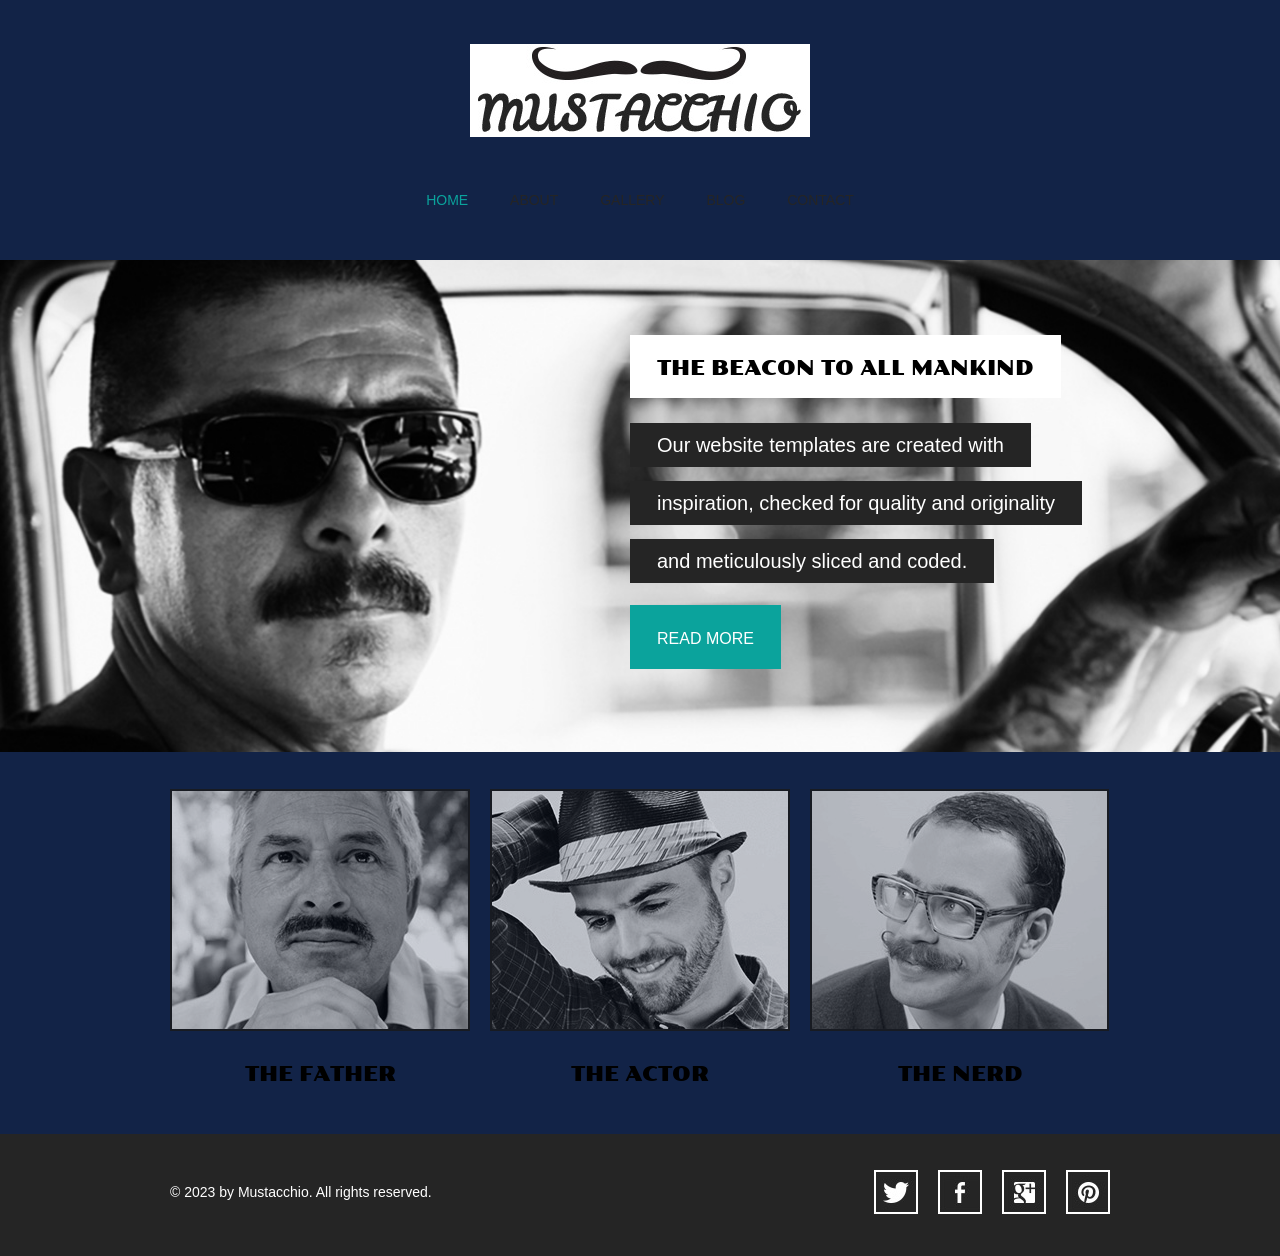
==== index.html @ d9b7026e "Primer commit" ====
<!doctype html>
<!-- Website Template by freewebsitetemplates.com -->
<html>
<head>
	<meta charset="UTF-8">
	<meta name="viewport" content="width=device-width, initial-scale=1.0">
	<title>Kraht</title>
	<link rel="stylesheet" type="text/css" href="css/style.css">
	<link rel="stylesheet" type="text/css" href="css/mobile.css" media="screen and (max-width : 568px)">
	<script type="text/javascript" src="js/mobile.js"></script>
</head>
<body>
	<div id="header">
		<a href="index.html" class="logo">
			<img src="images/logo.jpg" alt="">
		</a>
		<ul id="navigation">
			<li class="selected">
				<a href="index.html">home</a>
			</li>
			<li>
				<a href="about.html">about</a>
			</li>
			<li>
				<a href="gallery.html">gallery</a>
			</li>
			<li>
				<a href="blog.html">blog</a>
			</li>
			<li>
				<a href="contact.html">contact</a>
			</li>
		</ul>
	</div>
	<div id="body">
		<div id="featured">
			<img src="images/the-beacon.jpg" alt="">
			<div>
				<h2>the beacon to all mankind</h2>
				<span>Our website templates are created with</span>
				<span>inspiration, checked for quality and originality</span>
				<span>and meticulously sliced and coded.</span>
				<a href="blog-single-post.html" class="more">read more</a>
			</div>
		</div>
		<ul>
			<li>
				<a href="gallery.html">
					<img src="images/the-father.jpg" alt="">
					<span>the father</span>
				</a>
			</li>
			<li>
				<a href="gallery.html">
					<img src="images/the-actor.jpg" alt="">
					<span>the actor</span>
				</a>
			</li>
			<li>
				<a href="gallery.html">
					<img src="images/the-nerd.jpg" alt="">
					<span>the nerd</span>
				</a>
			</li>
		</ul>
	</div>
	<div id="footer">
		<div>
			<p>&copy; 2023 by Mustacchio. All rights reserved.</p>
			<ul>
				<li>
					<a href="http://freewebsitetemplates.com/go/twitter/" id="twitter">twitter</a>
				</li>
				<li>
					<a href="http://freewebsitetemplates.com/go/facebook/" id="facebook">facebook</a>
				</li>
				<li>
					<a href="http://freewebsitetemplates.com/go/googleplus/" id="googleplus">googleplus</a>
				</li>
				<li>
					<a href="http://pinterest.com/fwtemplates/" id="pinterest">pinterest</a>
				</li>
			</ul>
		</div>
	</div>
</body>
</html>
---- css/style.css ----
/* Website Template by freewebsitetemplates.com */
@font-face {
	font-family: 'poller_oneregular';
	src: url('../fonts/pollerone/pollerone-webfont.eot');
	src: url('../fonts/pollerone/pollerone-webfont.eot?#iefix') format('embedded-opentype'),
		 url('../fonts/pollerone/pollerone-webfont.woff') format('woff'),
		 url('../fonts/pollerone/pollerone-webfont.ttf') format('truetype'),
		 url('../fonts/pollerone/pollerone-webfont.svg#poller_oneregular') format('svg');
}
@font-face {
	font-family: 'leckerli_oneregular';
	src: url('../fonts/leckerlione/leckerlione-regular-webfont.eot');
	src: url('../fonts/leckerlione/leckerlione-regular-webfont.eot?#iefix') format('embedded-opentype'),
		 url('../fonts/leckerlione/leckerlione-regular-webfont.woff') format('woff'),
		 url('../fonts/leckerlione/leckerlione-regular-webfont.ttf') format('truetype'),
		 url('../fonts/leckerlione/leckerlione-regular-webfont.svg#leckerli_oneregular') format('svg');
}

body {
	background: #122347;
	font-family: Arial, Helvetica, sans-serif;
	font-size: 14px;
	font-weight: normal;
	line-height: 1;
	margin: 0;
	min-width: 960px;
	padding: 0;
}
p {
	color: #252525;
	line-height: 24px;
	margin: 0;
	padding: 0;
}
p a {
	color: #252525;
	text-decoration: underline;
}
p a:hover {
	color: #898989;
}
#header {
	margin: 0 auto;
	padding: 44px 0 50px;
	text-align: center;
	width: 960px;
}
#header a.logo {
	display: block;
	margin: 0 auto;
	padding: 0;
	width: 340px;
}
#header a.logo img {
	border: 0;
	display: block;
	margin: 0;
	padding: 0;
}
#header ul {
	margin: 0;
	padding: 56px 0 0;
}
#header ul li {
	display: inline;
	list-style: none;
	margin: 0;
	padding: 0 19px;
}
#header ul li a {
	color: #252525;
	display: inline-block;
	font-family: "Arial Black", Gadget, sans-serif;
	font-size: 14px;
	font-weight: normal;
	margin: 0;
	padding: 0 0 3px;
	text-decoration: none;
	text-transform: uppercase;
}
#header ul li a:hover, #header ul li.selected a {
	color: #0ba39c;
}
#body {
	margin: 0;
	padding: 0 0 30px;
	text-align: center;
}
#body h1 {
	color: #fff;
	display: inline;
	font-family: poller_oneregular;
	font-size: 35px;
	font-weight: normal;
	margin: 0;
	padding: 0;
	text-transform: uppercase;
}
#body h1 span {
	background: #252525;
	display: inline-block;
	padding: 15px 28px 12px;
}
#body > div {
	margin: 0 auto;
	padding: 0;
	width: 960px;
}
#body > div img {
	border: 2px solid #292929;
	margin: 24px 0 0;
	padding: 0;
}
#body > div .article {
	margin: 0 auto;
	padding: 30px 30px 0;
	width: 560px;
}
#body > div .article h2 {
	font-family: "Arial Black", Gadget, sans-serif;
	font-size: 25px;
	font-weight: normal;
	margin: 0 0 30px;
}
#body > div .article h3 {
	color: #252525;
	line-height: 24px;
	margin: 0;
	padding: 0;
}
#body > div .article h4 {
	background: #252525;
	color: #fff;
	display: inline-block;
	font-family: "Arial Black", Gadget, sans-serif;
	font-size: 25px;
	font-weight: normal;
	margin: 0 0 30px;
	padding: 8px 27px 10px;
}
#body > div .article p {
	margin: 0 0 30px;
}
#body div ul {
	margin: 0;
	padding: 24px 10px 0;
	width: 940px;
}
#body div ul li {
	border: 2px solid #1a1a1a;
	display: block;
	list-style: none;
	margin: 0 0 13px;
	overflow: hidden;
	padding: 0;
}
#body div ul li .figure {
	border-right: 2px solid #1a1a1a;
	float: left;
	margin: 0;
	padding: 0;
	width: 376px;
}
#body div ul li img {
	border: 0;
	display: block;
	margin: 0;
	padding: 0;
	opacity: 0.8;
	transition: 0.5s ease-in-out;
}
#body div ul li .figure:hover img {
	opacity: 1;
}
#body div ul li div {
	float: left;
	margin: 0;
	padding: 63px 0 20px;
	width: 558px;
}
#body div ul li div h3 {
	color: #252525;
	font-family: "Arial Black", Gadget, sans-serif;
	font-size: 25px;
	font-weight: normal;
	margin: 0;
	padding: 0;
	text-transform: uppercase;
}
#body div ul li div p {
	padding: 30px 30px 18px;
}
#body div ul li div a.more {
	background: #000;
	color: #fff;
	display: inline-block;
	font-family: "Arial Black", Gadget, sans-serif;
	font-size: 18px;
	font-weight: normal;
	margin: 0;
	padding: 8px 28px;
	text-decoration: none;
	text-transform: uppercase;
}
#body div ul li div a.more:hover {
	color: #252525;
	background: #fff;
	border: 2px solid #252525;
}
#body #featured {
	margin: 0 0 13px;
	padding: 0;
	position: relative;
	width: 100%;
}
#body #featured img {
	border: 0;
	display: block;
	margin: 0;
	padding: 0;
	width: 100%;
}
#body #featured div {
	left: 50%;
	margin-left: -480px;
	margin-top: -171px;
	padding: 0 0 0 470px;
	position: absolute;
	top: 50%;
	text-align: left;
	width: 490px;
}
#body #featured div h2 {
	background: #fff;
	color: #000;
	display: inline-block;
	font-family: poller_oneregular;
	font-size: 20px;
	font-weight: normal;
	margin: 0 0 18px;
	padding: 23px 27px 20px;
	text-transform: uppercase;
}
#body #featured div span {
	background: #252525;
	color: #fff;
	display: inline-block;
	font-size: 20px;
	margin: 7px 0;
	padding: 12px 27px;
}
#body #featured div a {
	background: #0ba39c;
	color: #fff;
	display: inline-block;
	font-size: 16px;
	margin: 15px 0 0;
	padding: 26px 27px 22px;
	text-align: center;
	text-decoration: none;
	text-transform: uppercase;
}
#body #featured div a:hover {
	background: #1fc3bc;
}
#body > ul {
	margin: 0 auto;
	overflow: hidden;
	padding: 24px 0 0;
	width: 960px;
}
#body > ul li {
	display: block;
	float: left;
	margin: 0 10px 20px;
	padding: 0;
	width: 300px;
}
#body > ul li a {
	color: #000;
	display: block;
	font-family: poller_oneregular;
	font-size: 20px;
	font-weight: normal;
	margin: 0;
	padding: 0;
	text-align: center;
	text-decoration: none;
	text-transform: uppercase;
}
#body > ul li a img {
	border: 2px solid #1a1a1a;
	display: block;
	margin: 0;
	padding: 0;
	opacity: .8;
	transition: 0.5s ease-in-out;
}
#body > ul li a:hover img {
	opacity: 1;
}
#body > ul li a span {
	display: block;
	margin: 0;
	padding: 33px 0 0;
}
#body form {
	margin: 0 auto;
	padding: 24px 0 0;
	width: 620px;
}
#body form input, #body form textarea {
	border: 2px solid #252525;
	color: #252525;
	font-family: Arial, Helvetica, sans-serif;
	font-size: 15px;
	font-weight: normal;
	margin: 0 0 37px;
	padding: 20px 10px;
	text-align: center;
	text-transform: uppercase;
	width: 596px;
}
#body form textarea {
	height: 175px;
	overflow: auto;
	resize: none;
}
#body form #send {
	background: #252525;
	color: #fff;
	font-family: "Arial Black", Gadget, sans-serif;
	font-size: 15px;
	font-weight: normal;
	display: inline-block;
	padding: 20px 28px;
	width: auto;
}
#body form #send:hover {
	background: #fff;
	color: #252525;
	cursor: pointer;
}
#footer {
	background: #252525;
	margin: 0;
	padding: 36px 0 42px;
}
#footer div {
	margin: 0 auto;
	overflow: hidden;
	padding: 0;
	width: 960px;
}
#footer div p {
	color: #fff;
	float: left;
	line-height: 44px;
	margin: 0 0 0 10px;
	padding: 0;
}
#footer div ul {
	display: block;
	float: right;
	margin: 0;
	overflow: hidden;
	padding: 0;
	width: 256px;
}
#footer div ul li {
	display: block;
	float: left;
	list-style: none;
	margin: 0 10px;
	padding: 0;
	width: 44px;
}
#footer div ul li a {
	background: url(../images/icons.jpg) no-repeat 0 0;
	display: block;
	height: 44px;
	margin: 0;
	padding: 0;
	text-indent: -99999px;
	width: 44px;
}
#footer div ul li #twitter {
	background-position: 0 0;
}
#footer div ul li #twitter:hover {
	background-position: -44px 0;
}
#footer div ul li #facebook {
	background-position: 0 -44px;
}
#footer div ul li #facebook:hover {
	background-position: -44px -44px;
}
#footer div ul li #googleplus {
	background-position: 0 -88px;
}
#footer div ul li #googleplus:hover {
	background-position: -44px -88px;
}
#footer div ul li #pinterest {
	background-position: 0 -132px;
}
#footer div ul li #pinterest:hover {
	background-position: -44px -132px;
}
---- css/mobile.css ----
/* Website Template by freewebsitetemplates.com */
body {
	min-width: 0;
}
#header {
	padding: 20px 0;
	position: relative;
	width: 100%;
}
#header a.logo {
	width: 80%;
}
#header a.logo img {
	width: 100%;
}
#mobile-navigation {
	background: url(../images/mobile-menu.png) no-repeat 0 0;
	display: block;
	height: 50px;
	margin: 30px auto 0;
	padding: 0;
	width: 50px;
}
#header ul {
	border: 1px solid #fff;
	display: none;
	left: 50%;
	margin-left: -45%;
	padding: 0;
	position: absolute;
	width: 90%;
	z-index: 1001;
}
#header ul li {
	border-top: 1px solid #fff;
	display: block;
	margin: 0;
	padding: 0;
	position: relative;
}
#header > ul > li:first-child {
	border: 0;
}
#header ul li a {
	background: rgba(11, 163, 156, 0.9);
	color: #fff;
	display: block;
	font-family: Arial, Helvetica, sans-serif;
	font-size: 16px;
	font-weight: normal;
	height: 49px;
	line-height: 49px;
	padding: 0 15px;
	text-align: left;
}
#header ul li a:hover, #header ul li.selected a {
	background: rgba(0, 0, 0, 0.9);
	color: #fff;
}
#header ul ul {
	display: none;
	border: 0;
	height: auto;
	left: 0;
	margin: 0;
	position: relative;
	width: 100%;
}
#header ul ul li a {
	text-indent: 15px;
}
#header ul li span {
	background: rgba(11, 163, 156, 0.9) url(../images/mobile-expand.png) no-repeat 0 0;
	border-left: 1px solid #fff;
	display: block;
	height: 49px;
	position: absolute;
	right: 0;
	top: 0;
	width: 50px;
}
#body {
	width: 100%;
}
#body h1 {
	display: block;
	font-size: 20px;
	margin: 0 auto;
	width: 90%;
}
#body h1 span {
	display: block;
	padding: 3%;
	width: 94%;
}
#body > div {
	padding: 0 5%;
	width: 90%;
}
#body > div img {
	margin: 24px 0 30px;
	width: 98%
}
#body > div .article {
	padding: 0;
	width: 100%;
}
#body > div .article h2, #body > div .article h4 {
	font-size: 18px;
	font-weight: bold;
}
#body #featured {
	overflow: hidden;
	margin: 0 0 20px
}
#body #featured img {
	min-width: 960px;
}
#body #featured div {
	left: 0;
	margin: 0;
	padding: 0 2%;
	position: absolute;
	top: 0;
	text-align: left;
	width: 96%;
}
#body #featured div h2 {
	font-size: 14px;
	font-weight: normal;
	margin: 50px 0 10px;
	padding: 8px 5px;
}
#body #featured div span {
	display: block;
	font-size: 14px;
	margin: 10px 0;
	padding: 10px;
}
#body #featured div a {
	font-size: 14px;
	margin: 5px 0 0;
	padding: 10px;
}
#body > ul {
	overflow: visible;
	padding: 0 5%;
	width: 90%;
}
#body ul.gallery {
	padding: 5% 0;
	overflow: hidden;
	width: 100%;
}
#body > ul li {
	float: none;
	margin: 0;
	width: 100%;
}
#body ul.gallery li {
	float: left;
	margin: 0 0 5% 5%;
	width: 42%;
}
#body > ul li a img {
	width: 98%;
}
#body > ul li a span {
	padding: 15px 0;
}
#body div ul {
	margin: 0;
	padding: 20px 0 0;
	width: 100%;
}
#body div ul li {
	overflow: visible;
	padding: 0 0 20px;
	width: 99%;
}
#body div ul li .figure {
	border: 0;
	display: block;
	float: none;
	margin: 0 0 20px;
	width: 100%;
}
#body div ul li .figure img {
	width: 100%;
}
#body div ul li div {
	float: none;
	padding: 0;
	width: 100%;
}
#body div ul li div a.more:hover {
	height: 14px;
	line-height: 14px;
}
#body form {
	width: 100%;
}
#body form input, #body form textarea {
	margin: 0 0 20px;
	padding: 10px;
	width: 84%;
}
#body form #send {
	padding: 10px;
}
#footer {
	padding: 10px 0 25px;
}
#footer div {
	overflow: visible;
	width: 100%;
}
#footer div p {
	float: none;
	margin: 0;
	text-align: center;
}
#footer div ul {
	float: none;
	margin: 0 auto;
	width: 256px;
}
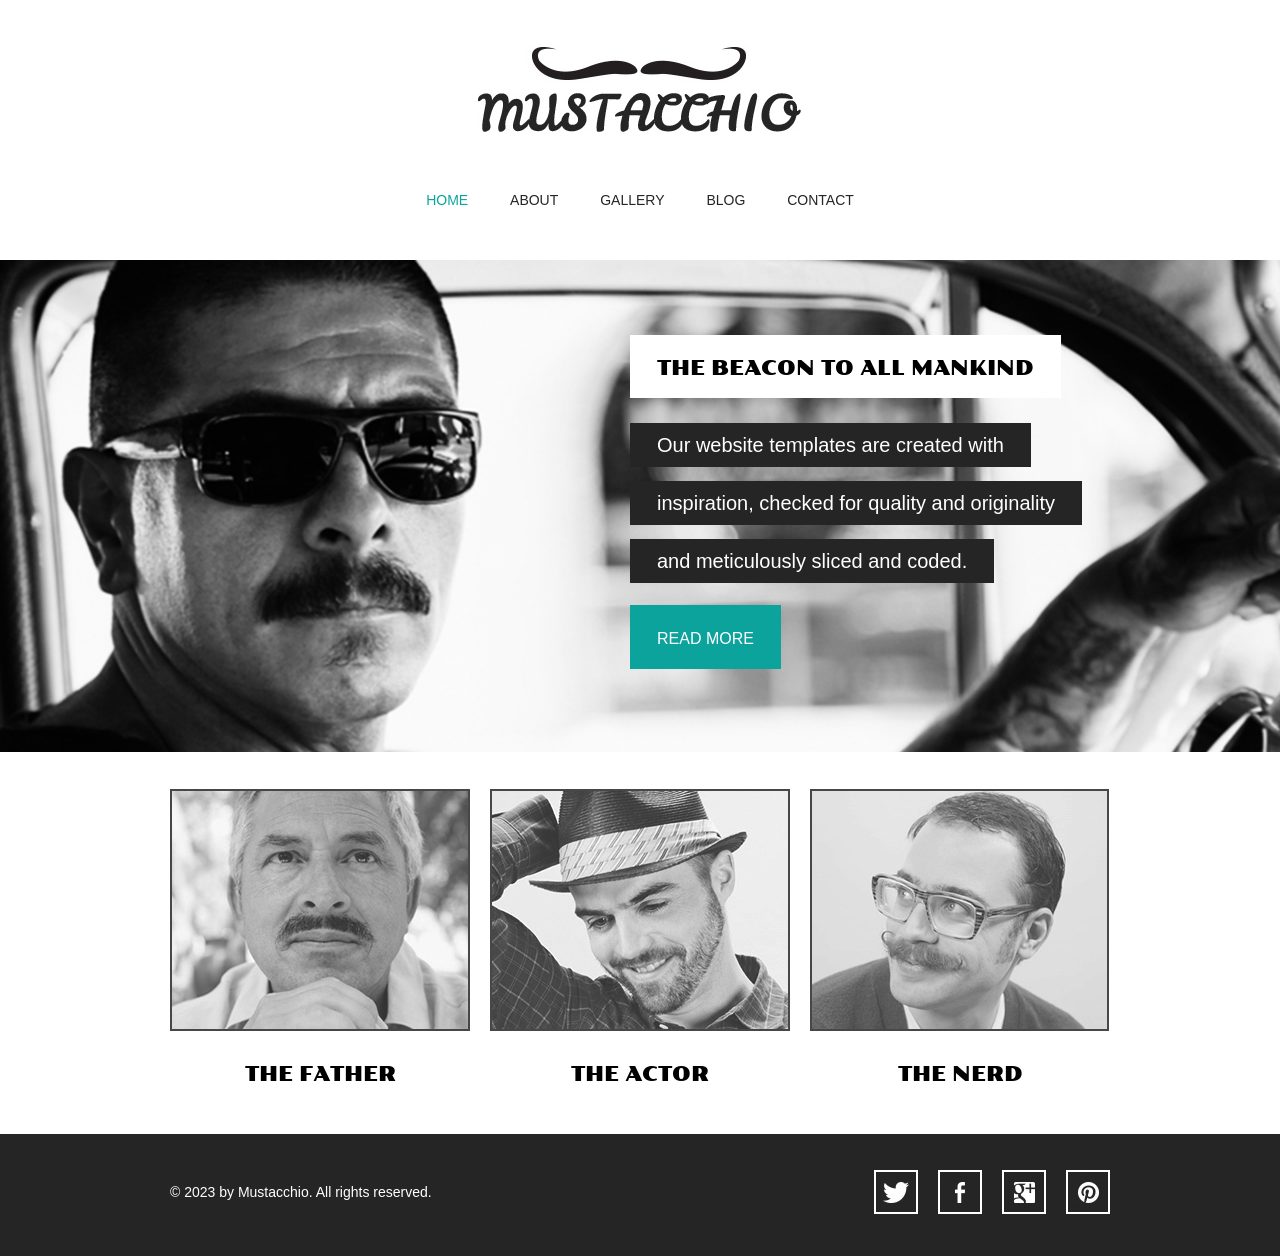
==== commit a588ca58: "Index modificado & CSS actualizado" ====
--- a/index.html
+++ b/index.html
@@ -4,7 +4,7 @@
 <head>
 	<meta charset="UTF-8">
 	<meta name="viewport" content="width=device-width, initial-scale=1.0">
-	<title>Kraht</title>
+	<title>Cbon ·yiit</title>
 	<link rel="stylesheet" type="text/css" href="css/style.css">
 	<link rel="stylesheet" type="text/css" href="css/mobile.css" media="screen and (max-width : 568px)">
 	<script type="text/javascript" src="js/mobile.js"></script>
--- a/css/style.css
+++ b/css/style.css
@@ -17,7 +17,7 @@
 }
 
 body {
-	background: #122347;
+	background: #fff;
 	font-family: Arial, Helvetica, sans-serif;
 	font-size: 14px;
 	font-weight: normal;
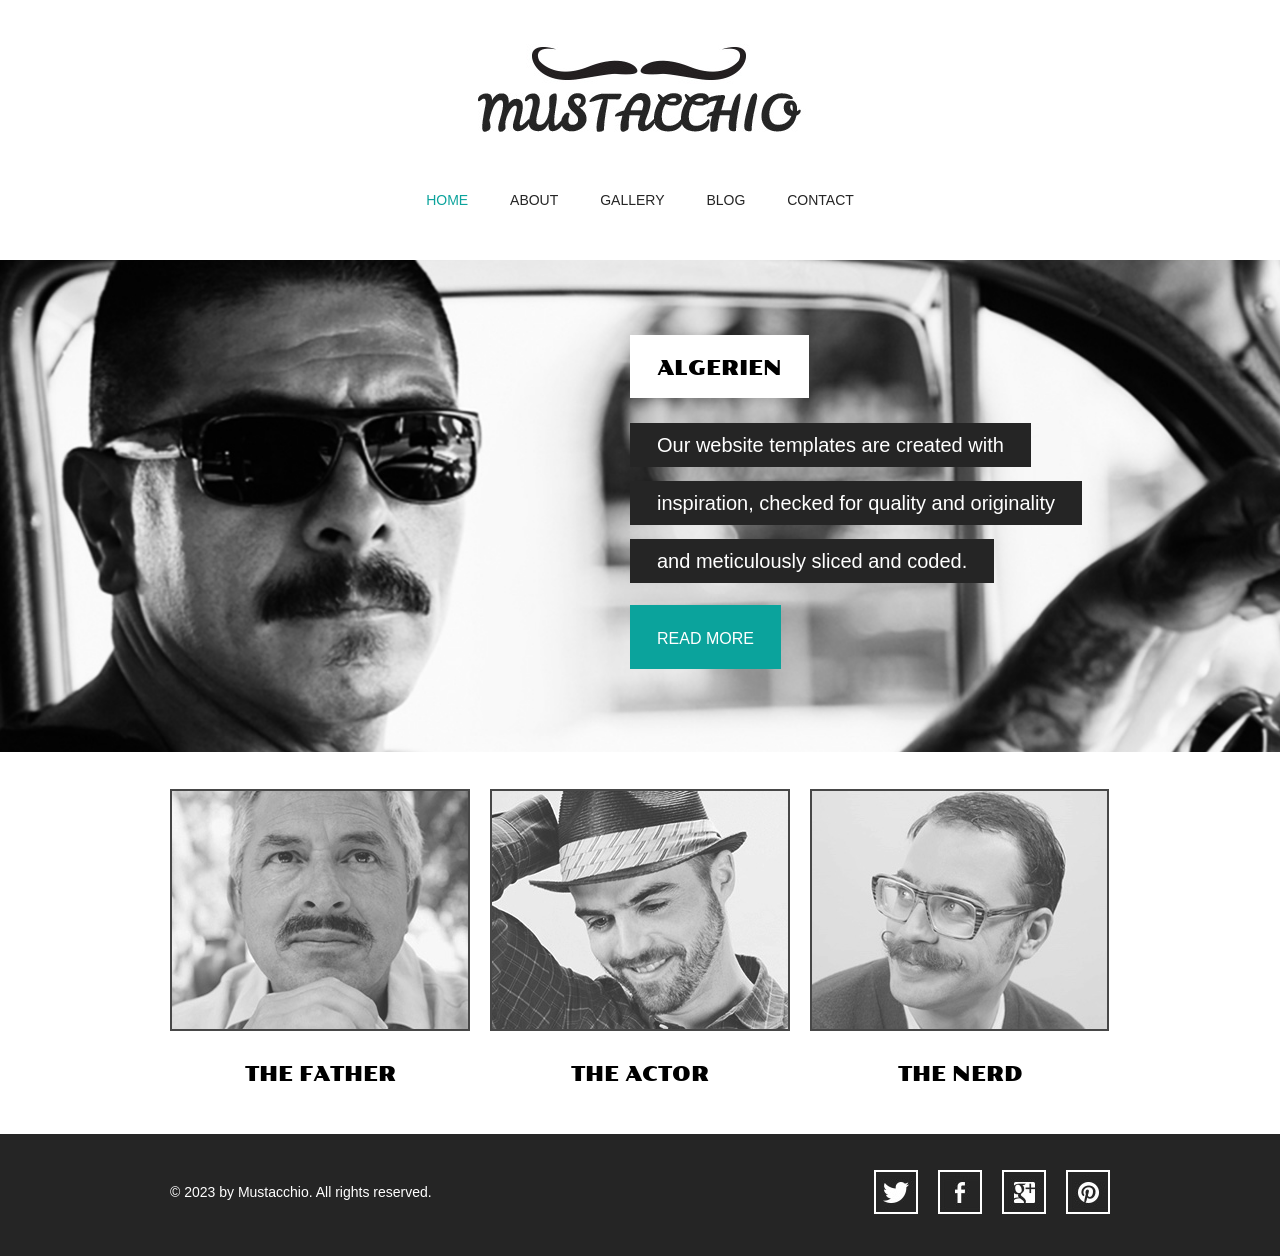
==== commit f6858acc: "Añadida nueva funcionalidad" ====
--- a/index.html
+++ b/index.html
@@ -36,7 +36,7 @@
 		<div id="featured">
 			<img src="images/the-beacon.jpg" alt="">
 			<div>
-				<h2>the beacon to all mankind</h2>
+				<h2>Algerien</h2>
 				<span>Our website templates are created with</span>
 				<span>inspiration, checked for quality and originality</span>
 				<span>and meticulously sliced and coded.</span>
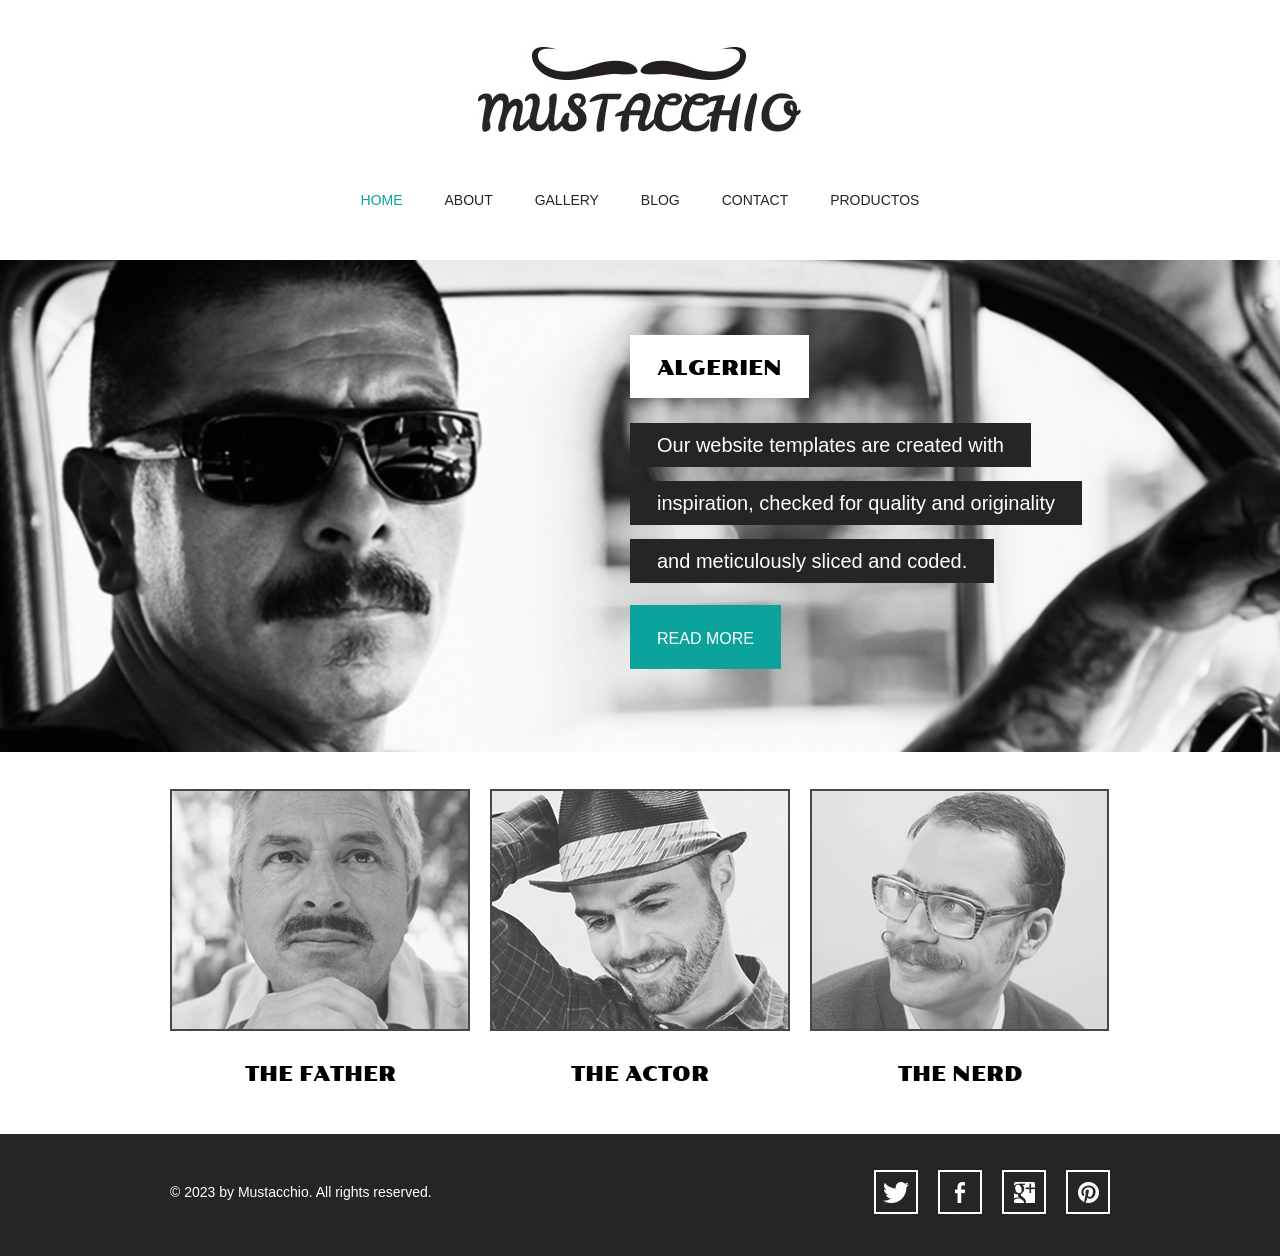
==== commit e4ab4f8b: "Pagina productos enlazada e inicializada" ====
--- a/index.html
+++ b/index.html
@@ -29,6 +29,9 @@
 			</li>
 			<li>
 				<a href="contact.html">contact</a>
+			</li>
+			<li>
+				<a href="productos/productos.html">Productos</a>
 			</li>
 		</ul>
 	</div>
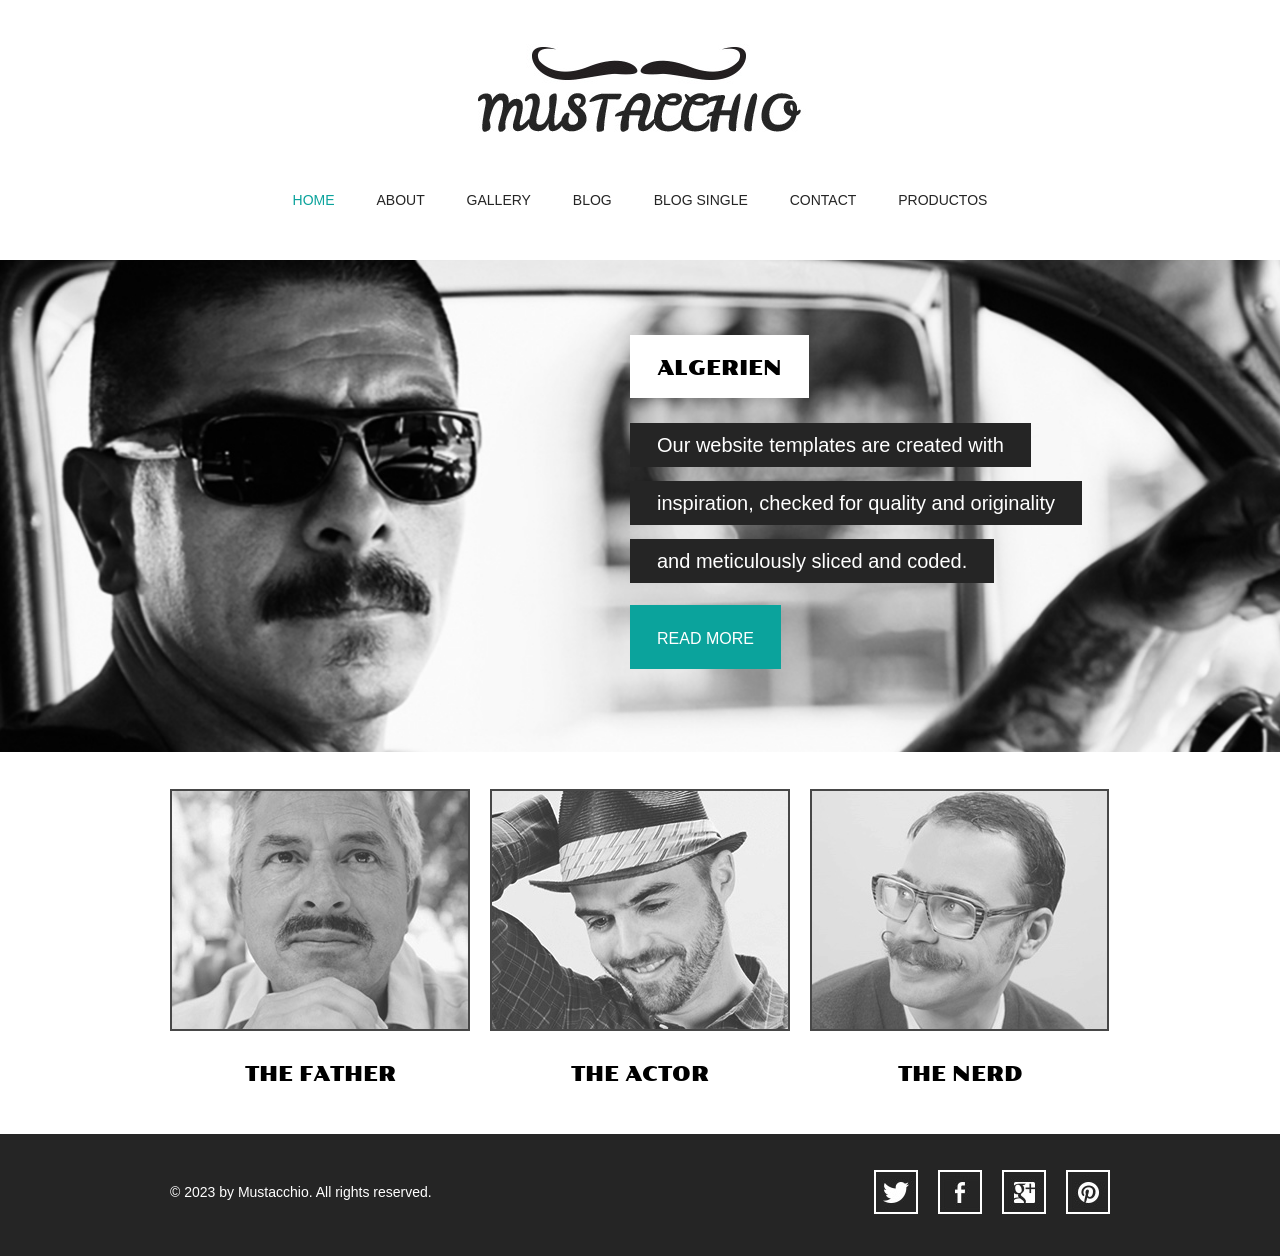
==== commit 7153d495: "cambiar index" ====
--- a/index.html
+++ b/index.html
@@ -26,6 +26,9 @@
 			</li>
 			<li>
 				<a href="blog.html">blog</a>
+			</li>
+			<li>
+				<a href="blog-single-post.html">blog single</a>
 			</li>
 			<li>
 				<a href="contact.html">contact</a>
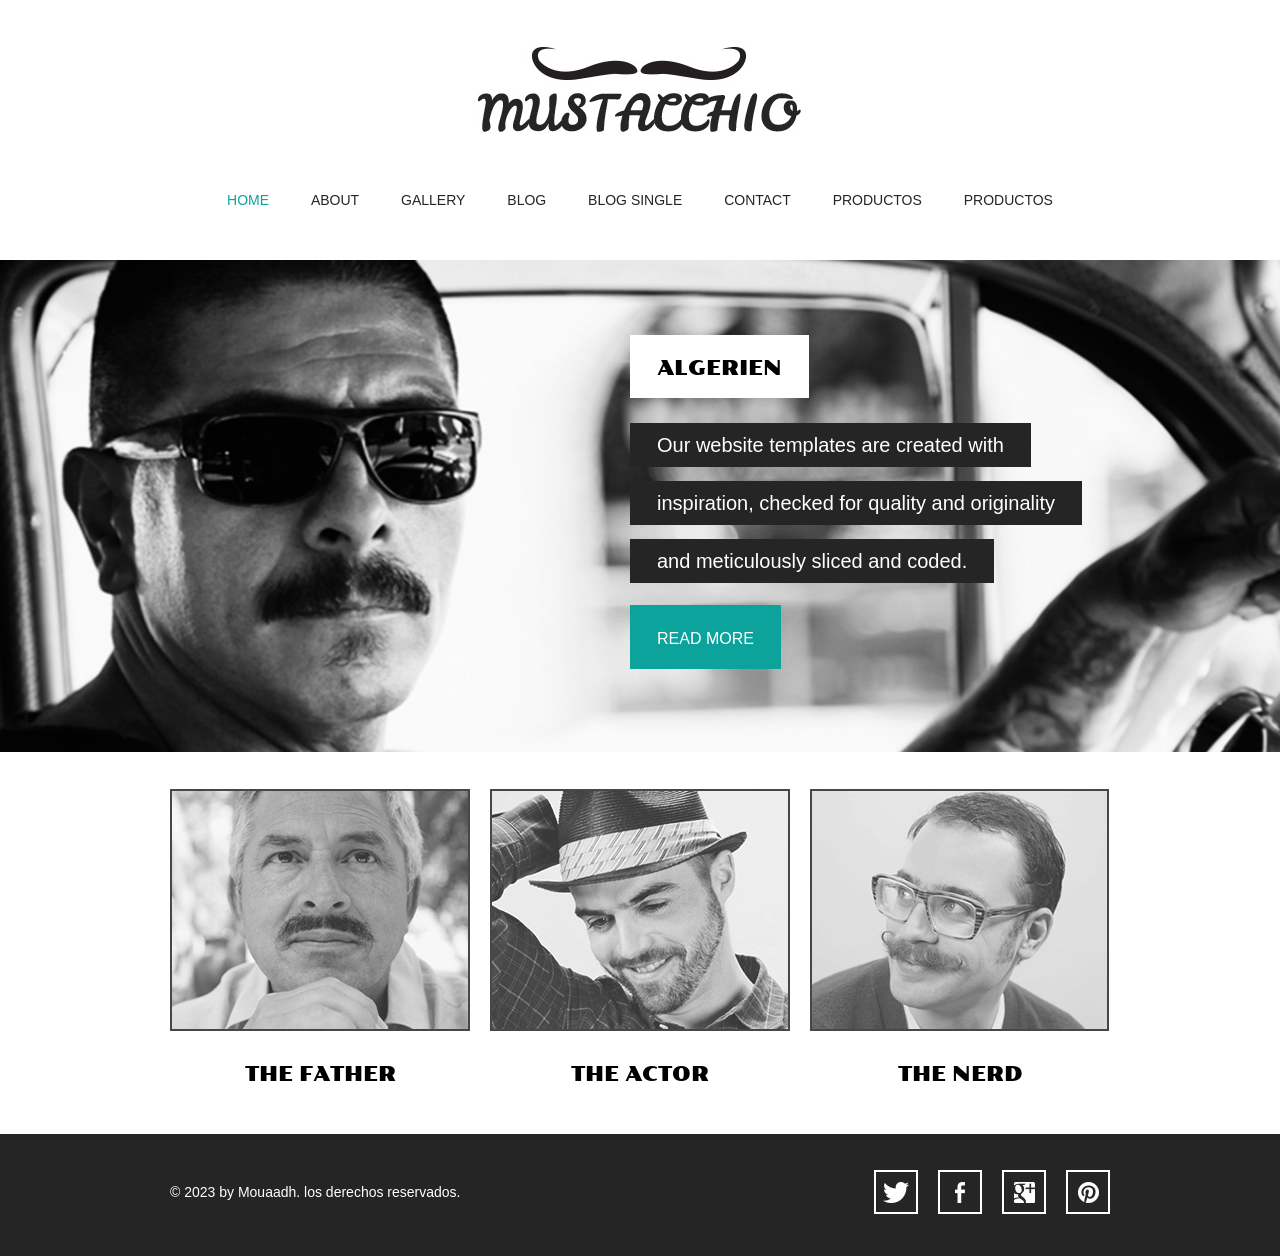
==== commit f6288b1f: "añadida pagina de sugerencias" ====
--- a/index.html
+++ b/index.html
@@ -36,6 +36,9 @@
 			<li>
 				<a href="productos/productos.html">Productos</a>
 			</li>
+			<li>
+				<a href="suggestions.html">Productos</a>
+			</li>
 		</ul>
 	</div>
 	<div id="body">
@@ -72,7 +75,7 @@
 	</div>
 	<div id="footer">
 		<div>
-			<p>&copy; 2023 by Mustacchio. All rights reserved.</p>
+			<p>&copy; 2023 by Mouaadh. los derechos reservados.</p>
 			<ul>
 				<li>
 					<a href="http://freewebsitetemplates.com/go/twitter/" id="twitter">twitter</a>
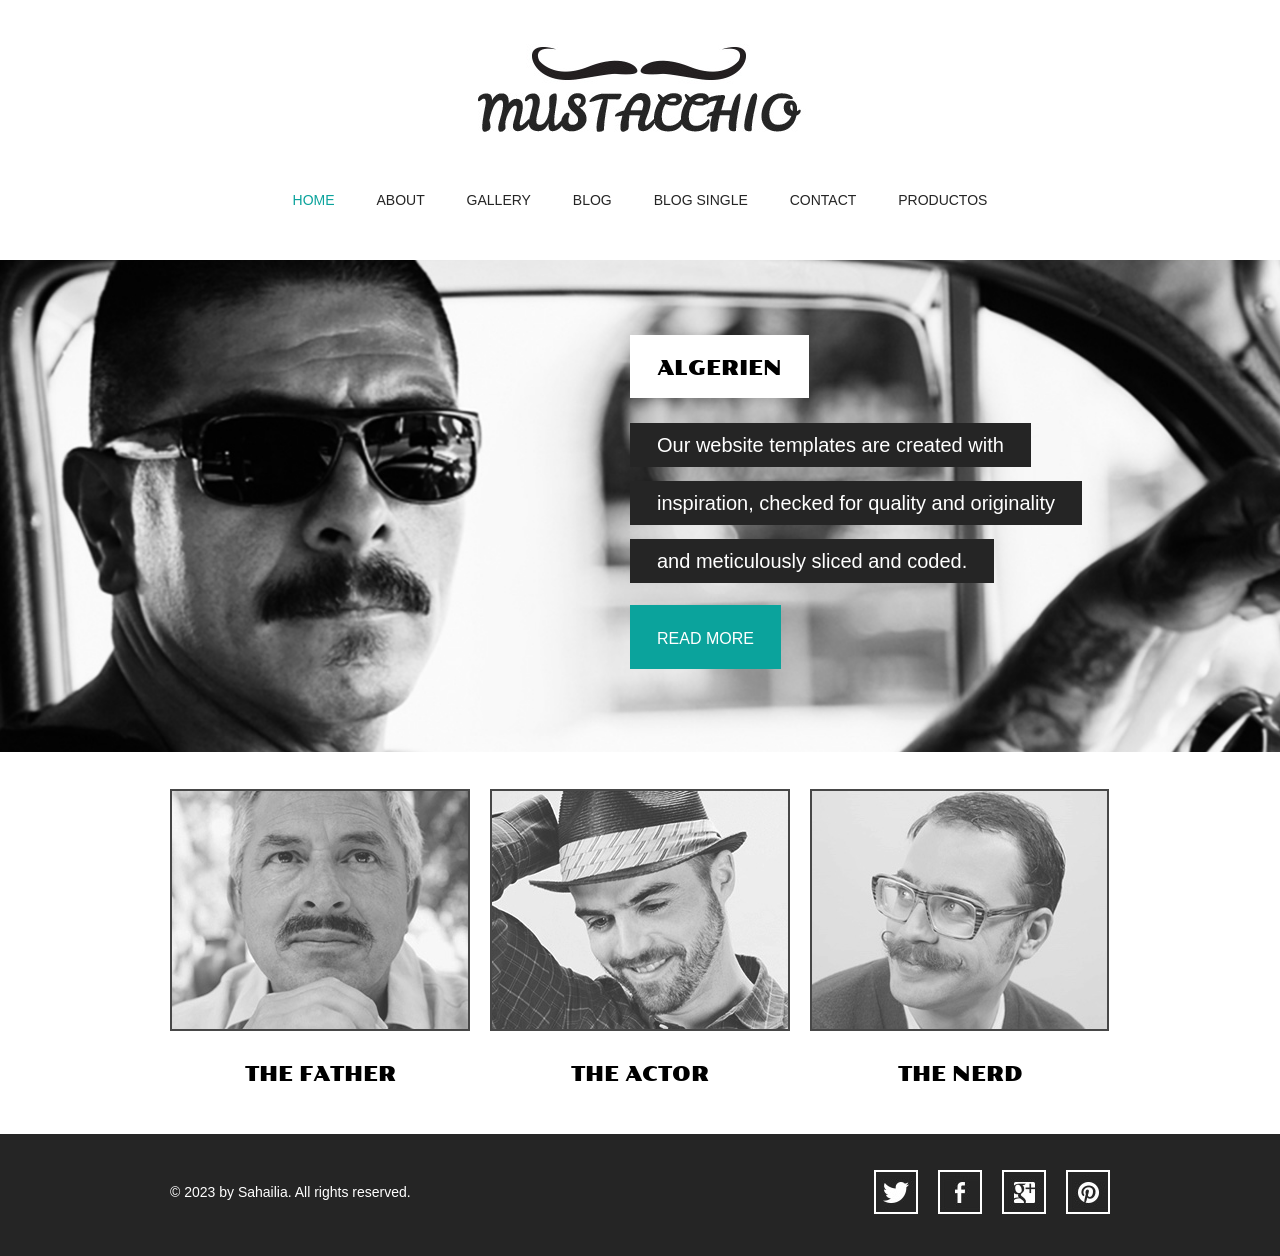
==== commit 28050a04: "footer modificado" ====
--- a/index.html
+++ b/index.html
@@ -36,9 +36,6 @@
 			<li>
 				<a href="productos/productos.html">Productos</a>
 			</li>
-			<li>
-				<a href="suggestions.html">Productos</a>
-			</li>
 		</ul>
 	</div>
 	<div id="body">
@@ -75,7 +72,7 @@
 	</div>
 	<div id="footer">
 		<div>
-			<p>&copy; 2023 by Mouaadh. los derechos reservados.</p>
+			<p>&copy; 2023 by Sahailia. All rights reserved.</p>
 			<ul>
 				<li>
 					<a href="http://freewebsitetemplates.com/go/twitter/" id="twitter">twitter</a>
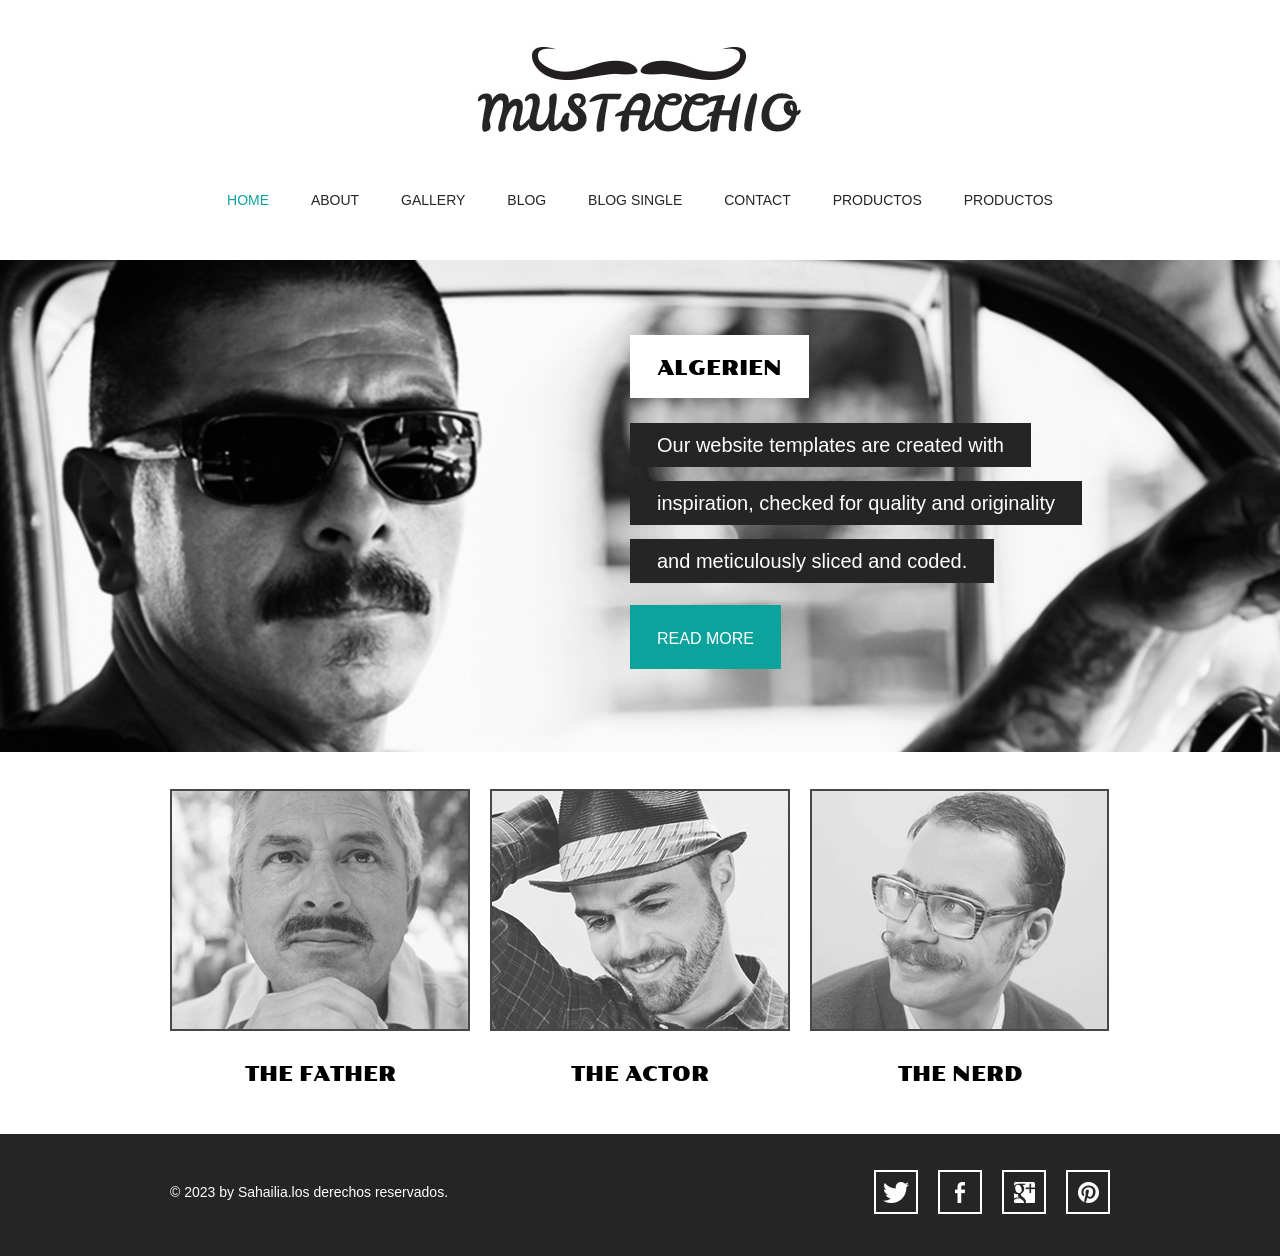
==== commit f6a08731: "Fusion con rama sugerencias" ====
--- a/index.html
+++ b/index.html
@@ -36,6 +36,9 @@
 			<li>
 				<a href="productos/productos.html">Productos</a>
 			</li>
+			<li>
+				<a href="suggestions.html">Productos</a>
+			</li>
 		</ul>
 	</div>
 	<div id="body">
@@ -72,7 +75,7 @@
 	</div>
 	<div id="footer">
 		<div>
-			<p>&copy; 2023 by Sahailia. All rights reserved.</p>
+			<p>&copy; 2023 by Sahailia.los derechos reservados.</p>
 			<ul>
 				<li>
 					<a href="http://freewebsitetemplates.com/go/twitter/" id="twitter">twitter</a>
